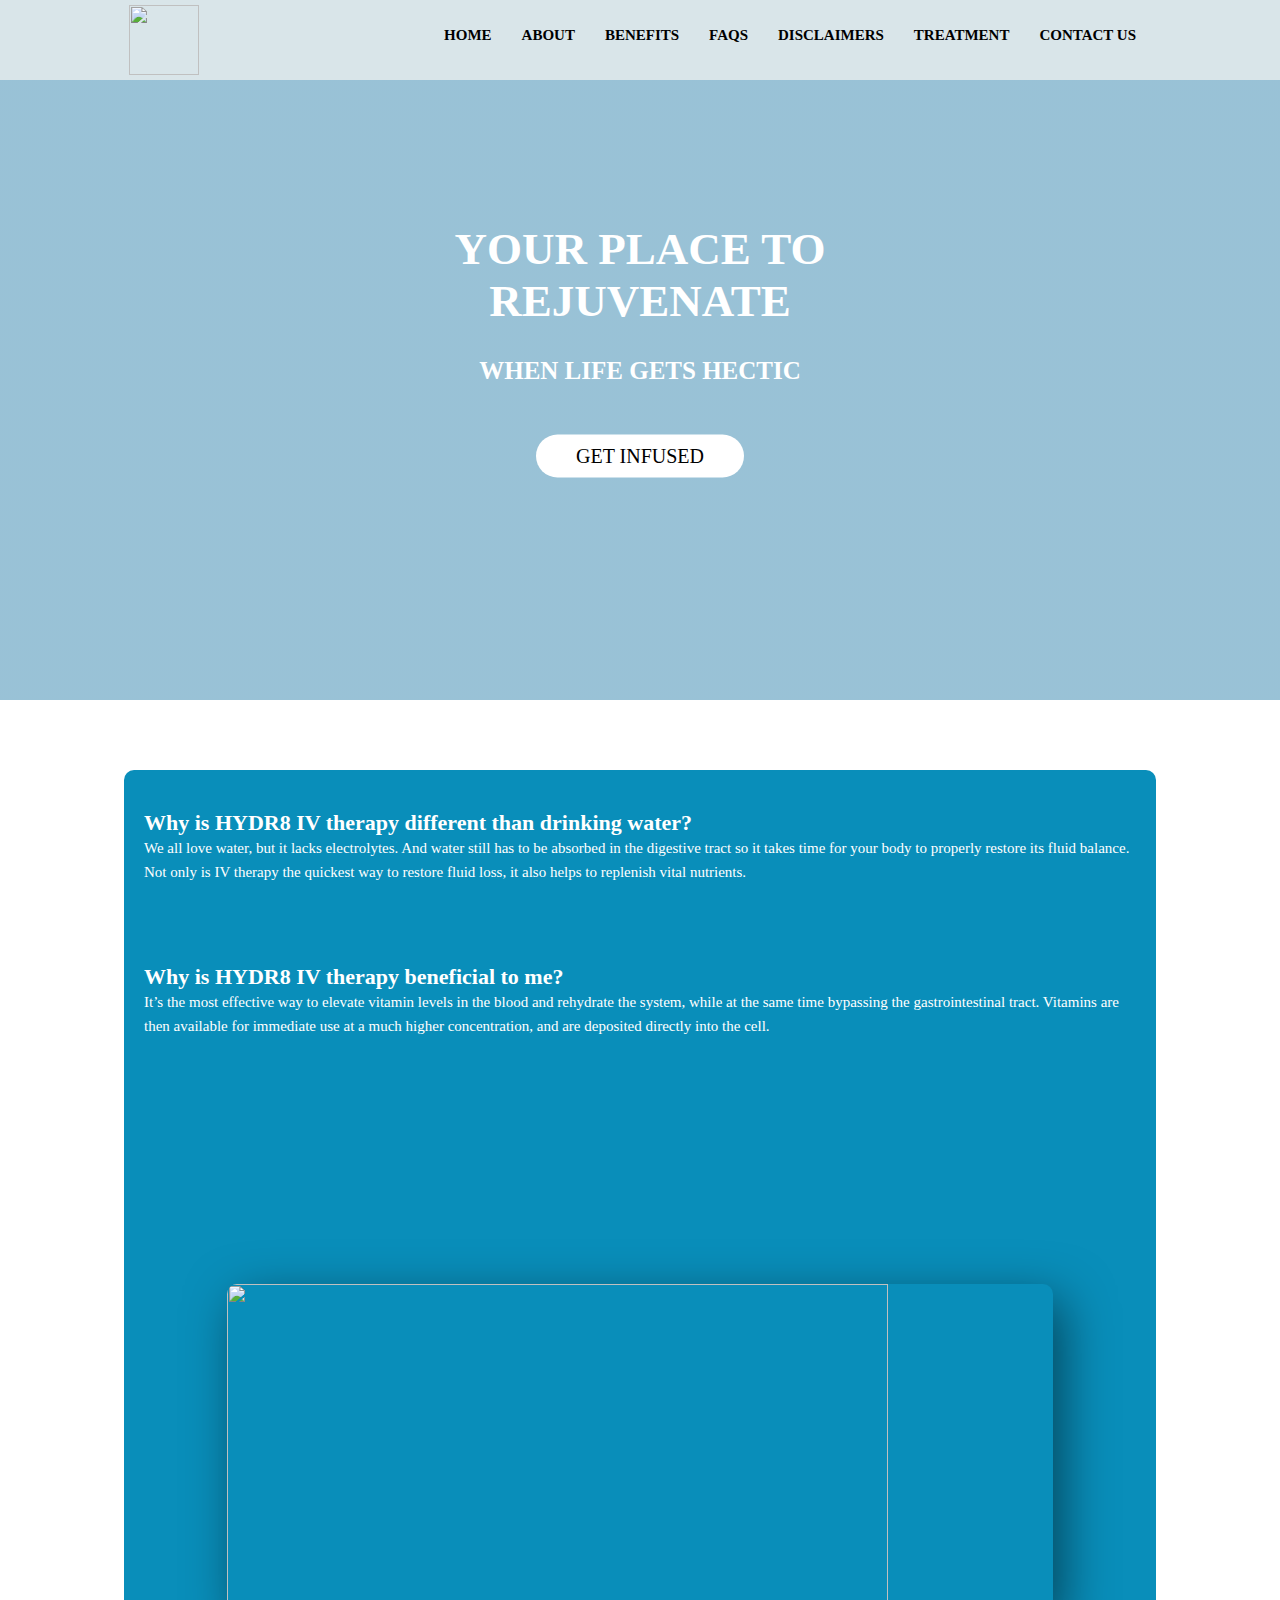
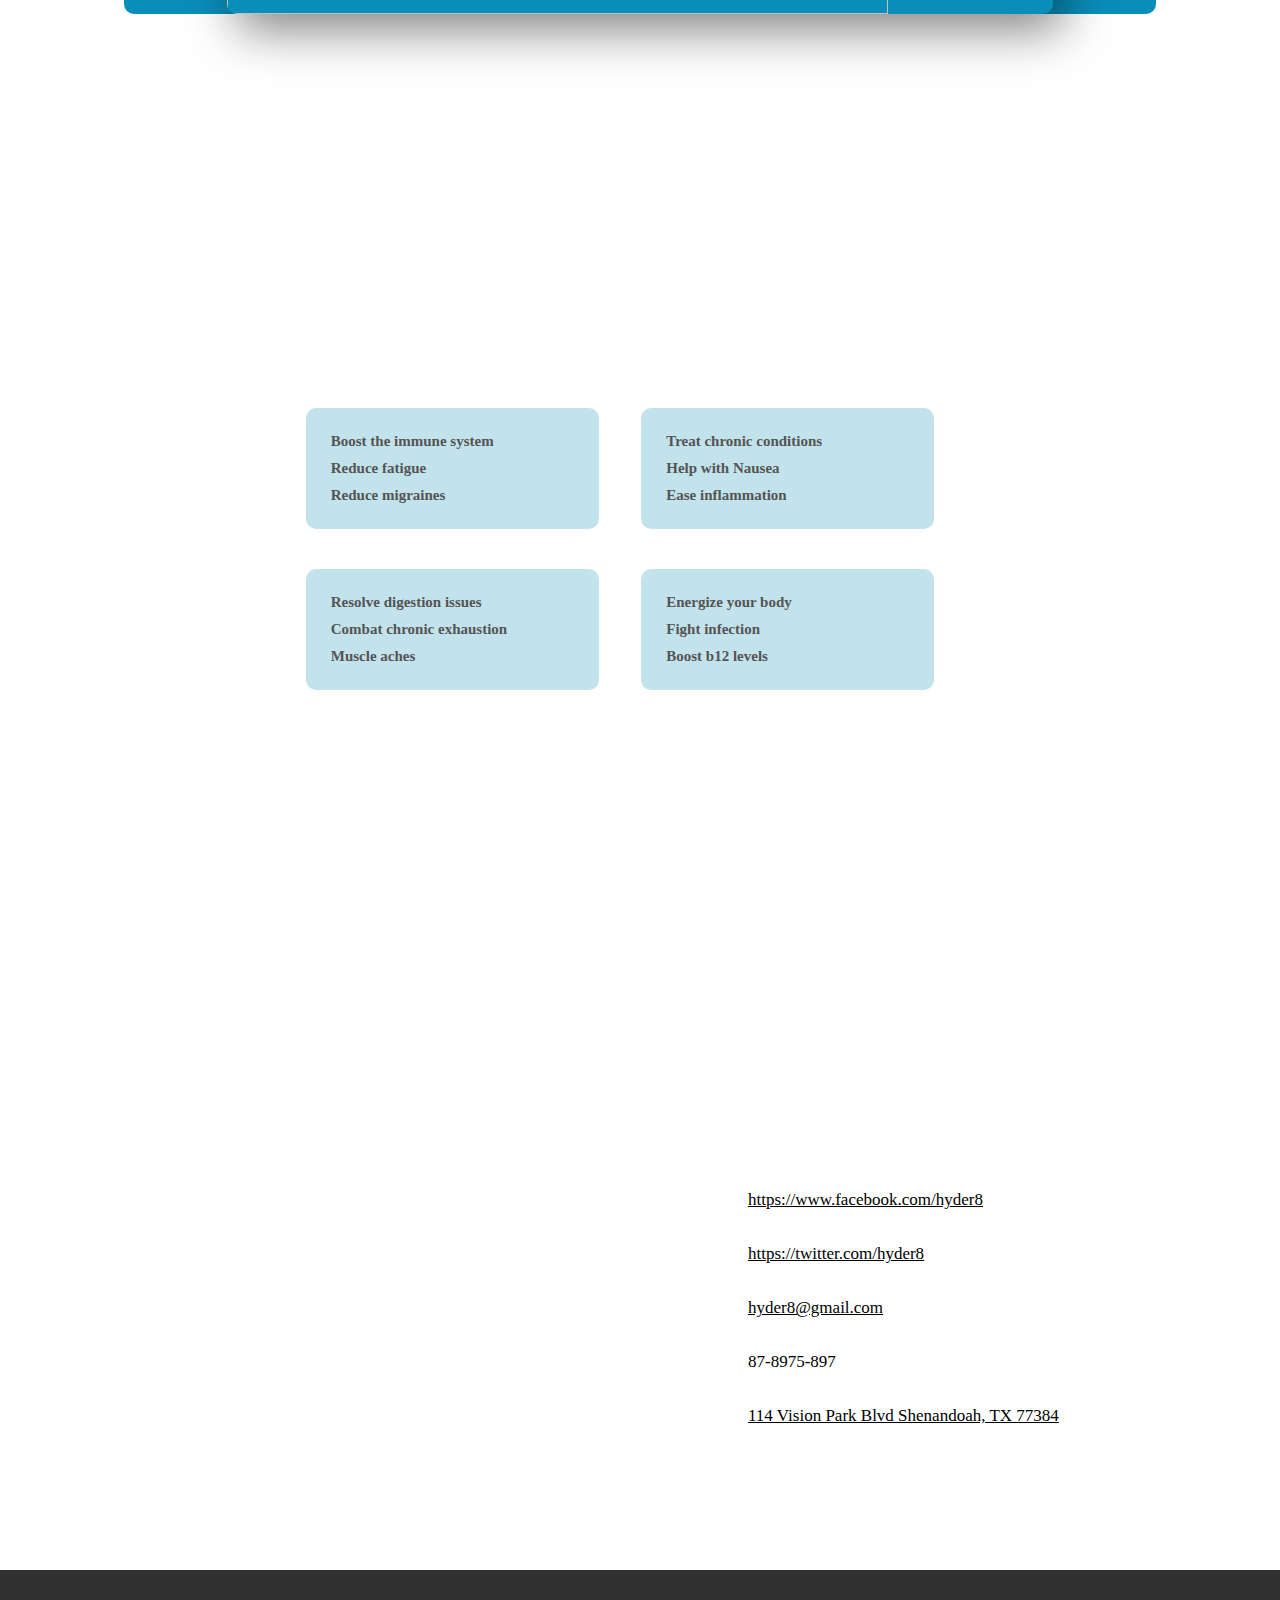
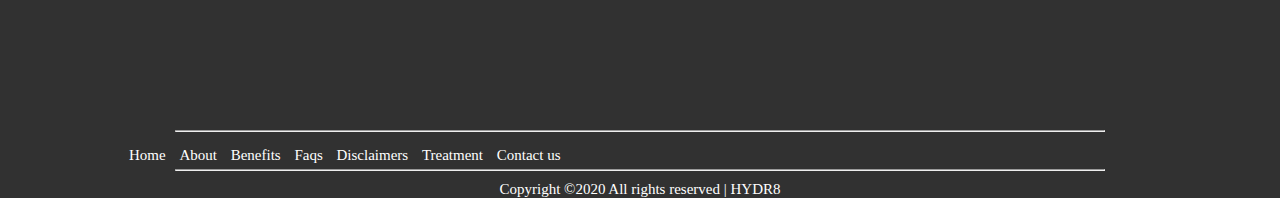
==== index.html @ 92bd3973 "edit 4" ====
<!doctype html>
<html lang="en">
  <head>
     <title>Hydr8</title>
    <!-- Required meta tags -->
    <meta charset="utf-8">
    <meta name="viewport" content="width=device-width, initial-scale=1, shrink-to-fit=no">
    <link rel="icon" href="img/hyder-logo.png"  sizes="64x64">
    <!-- Bootstrap CSS -->
    <link rel="stylesheet" href="https://stackpath.bootstrapcdn.com/bootstrap/4.5.0/css/bootstrap.min.css" integrity="sha384-9aIt2nRpC12Uk9gS9baDl411NQApFmC26EwAOH8WgZl5MYYxFfc+NcPb1dKGj7Sk" crossorigin="anonymous">
     <link rel="stylesheet" href="https://unpkg.com/leaflet@1.6.0/dist/leaflet.css"
   integrity="sha512-xwE/Az9zrjBIphAcBb3F6JVqxf46+CDLwfLMHloNu6KEQCAWi6HcDUbeOfBIptF7tcCzusKFjFw2yuvEpDL9wQ=="
   crossorigin=""/>
   <script src="https://unpkg.com/leaflet@1.6.0/dist/leaflet.js"
   integrity="sha512-gZwIG9x3wUXg2hdXF6+rVkLF/0Vi9U8D2Ntg4Ga5I5BZpVkVxlJWbSQtXPSiUTtC0TjtGOmxa1AJPuV0CPthew=="
   crossorigin=""></script>
    <script src="https://kit.fontawesome.com/a076d05399.js"></script>
    <link rel="stylesheet" href="css/normalize.css">

    <link rel="stylesheet" href="css/style.css">
    <link rel="stylesheet" href="css/Grid.css">


  </head>
  <body>
    <header>
        <div class="top">
          <div class="row">
           <nav class="clearfix">

            <div class="logo"><img src="img/hyder-logo.png" alt=""></div>
            <div class="bar">
                <ul>
                  <li><a href="index.html">Home</a></li>
                  <li><a href="index.html#about">About</a></li>
                  <li><a href="index.html#benefits">Benefits</a></li>
                  <li><a href="faqs.html">Faqs</a></li>
                  <li><a href="disclaimer.html">Disclaimers</a></li>
                  <li><a href="treat.html">Treatment</a></li>
                  <li><a href="index.html#contact">Contact us</a></li>
                    <li><a href="#mobn"><lable for="togg"><i class="fas fa-bars" ></i></lable></a><input type="checkbox"id="togg"/></li>

                </ul>
            </div>

            </nav>
            </div>
            </div>
            <div class="row">
                <div class="header-content">
                    <h1>YOUR PLACE TO REJUVENATE</h1>
                    <h3>WHEN LIFE GETS HECTIC</h3>
                    <a href="#promo" class="btn-header btn-animated">GET INFUSED</a>
                </div>
            </div>
        <div class="mob-nav" id="mobn">
            <a href="#"><i class="fas fa-times close"></i></a>
              <ul>
                <li><a href="index.html">Home</a></li>
                <li><a href="index.html#about">About</a></li>
                <li><a href="index.html#benefits">Benefits</a></li>
                <li><a href="faqs.html">Faqs</a></li>
                <li><a href="disclaimer.html">Disclaimers</a></li>
                <li><a href="treat.html">Treatment</a></li>
                <li><a href="index.html#contact">Contact us</a></li>
                </ul>
        </div>
    </header>

    <section class="about" id="about">
        <div class="row about-back">
            <div class="col span-1-of-2">
                <div class="top-p">
                    <h2>Why is HYDR8 IV therapy different than drinking water?</h2>
                    <p>We all love water, but it lacks electrolytes. And water still has to be absorbed in the digestive tract so it takes time for your body to properly restore its fluid balance. Not only is IV therapy the quickest way to restore fluid loss, it also helps to replenish vital nutrients.
</p>
                </div>
                <div class="bottom-p">
                    <h2>Why is HYDR8 IV therapy beneficial to me? </h2>
                    <p>It’s the most effective way to elevate vitamin levels in the blood and rehydrate the system, while at the same time bypassing the gastrointestinal tract. Vitamins are then available for immediate use at a much higher concentration, and are deposited directly into the cell.
</p>
                </div>
            </div>
            <div class="col span-1-of-2 img-fix img-mob">
                <img src="img/Iv%20Drip%202.jpeg" alt="">
            </div>
        </div>
    </section>

    <section class="benefits" id="benefits">
        <h1>BENEFITS</h1>
        <div class="row">
            <div class="col span-1-of-1 fix">
               <div class="raw">
                <div class="benefit-view right">
                    <li>Boost the immune system</li>
                    <li>Reduce fatigue</li>
                    <li>Reduce migraines</li>
                </div>
                <div class="benefit-view left">
                    <li>Treat chronic conditions</li>
                    <li>Help with Nausea</li>
                    <li>Ease inflammation</li>
                </div>
                </div>
                <div class="raw">
                <div class="benefit-view right">
                    <li>Resolve digestion issues</li>
                    <li>Combat chronic exhaustion</li>
                    <li>Muscle aches</li>
                 </div>
                <div class="benefit-view left">
                    <li>Energize your body</li>
                    <li>Fight infection</li>
                    <li>Boost b12 levels</li>
                </div>
                </div>
            </div>


        </div>
    </section>


  

      <section class="promo" id="promo">
          <div class="row">
              <div class="col span-1-of-1">
                 <div class="promo-img">
                  <img src="img/PROMOTION-SPECIALS.png" alt="">
                  </div>
              </div>
          </div>
      </section>

       <section class="contact" id="contact">
                    <div class="col span-1-of-3 up clearfix">
                <table>
                    <tr>
                    <td><a href="#"><i class="fab fa-facebook"></i>https://www.facebook.com/hyder8</a></td>
                    </tr>
                    <tr>
                    <td><a href="#"><i class="fab fa-twitter"></i>https://twitter.com/hyder8</a></td>
                    </tr>
                    <tr>
                    <td><a href="#"><i class="fas fa-envelope"></i>hyder8@gmail.com</a></td>
                    </tr>
                     <tr>
                    <td><i class="fas fa-phone-alt"></i>87-8975-897</td>
                    </tr>
                    <tr>
                    <td><a href="https://goo.gl/maps/QxEWATbxHXSk7tv56" blank><i class="fas fa-map-marked-alt"></i>114 Vision Park Blvd Shenandoah, TX 77384</a></td>
                    </tr>
                </table>
            </div>
            <div id="mapid"></div>

       </section>

       <footer>
           <div class="row">
               <div class="logof">
                   <img src="img/hyder-logo.png" alt="">
               </div>
           </div>
              <div class="row">
               <div class="col span-1-of-2">
                  <hr>
                   <ul>
                     <li><a href="index.html">Home</a></li>
                     <li><a href="index.html#about">About</a></li>
                     <li><a href="index.html#benefits">Benefits</a></li>
                     <li><a href="faqs.html">Faqs</a></li>
                     <li><a href="disclaimer.html">Disclaimers</a></li>
                     <li><a href="treat.html">Treatment</a></li>
                     <li><a href="index.html#contact">Contact us</a></li>
                </ul>
               </div>
               <div class="col span-1-of-2">
                  <hr>
                   <a>Copyright ©2020 All rights reserved   |  HYDR8</a>
               </div>
           </div>
       </footer>
    <!-- Optional JavaScript -->
    <!-- jQuery first, then Popper.js, then Bootstrap JS -->
    <script src="https://code.jquery.com/jquery-3.5.1.slim.min.js" integrity="sha384-DfXdz2htPH0lsSSs5nCTpuj/zy4C+OGpamoFVy38MVBnE+IbbVYUew+OrCXaRkfj" crossorigin="anonymous"></script>
    <script src="https://cdn.jsdelivr.net/npm/popper.js@1.16.0/dist/umd/popper.min.js" integrity="sha384-Q6E9RHvbIyZFJoft+2mJbHaEWldlvI9IOYy5n3zV9zzTtmI3UksdQRVvoxMfooAo" crossorigin="anonymous"></script>
    <script src="https://stackpath.bootstrapcdn.com/bootstrap/4.5.0/js/bootstrap.min.js" integrity="sha384-OgVRvuATP1z7JjHLkuOU7Xw704+h835Lr+6QL9UvYjZE3Ipu6Tp75j7Bh/kR0JKI" crossorigin="anonymous"></script>

     <script src="https://ajax.googleapis.com/ajax/libs/jquery/1.11.2/jquery.min.js"></script>
     <script src="js/jquery.waypoints.min.js"></script>

    <script src="js/script.js"></script>
         <script>
             var lat=30.190631;
             var lan=-95.459232;
            var mymap = L.map('mapid').setView([lat, lan], 18.2);
              const attribution =
                '&copy; <a href="https://www.openstreetmap.org/copyright">OpenStreetMap</a> contributors';

              const tileUrl = 'https://{s}.tile.openstreetmap.org/{z}/{x}/{y}.png';
              const tiles = L.tileLayer(tileUrl, { attribution });
              tiles.addTo(mymap);

              // Making a marker with a custom icon
              const issIcon = L.icon({
                iconUrl: 'iss200.png',
                iconSize: [50, 32],
                iconAnchor: [25, 16]
              });
              L.marker([lat, lan]).addTo(mymap);



        </script>
  </body>
</html>
---- css/style.css ----
/* Basic setup */
*{
    margin: 0;
    padding: 0;
}
body{
    margin: 0;
    padding: 0;
    box-sizing: border-box;
}
html{
    font-size:62.5%;
}
.row{
    width:1032px;
    margin: 0 auto;
    display: block;
}
.clearfix{
    overflow: auto;
}
/**************************/
/* Header section*/
/**************************/
header{
    background-image:linear-gradient(rgba(0, 102, 153, 0.4),rgba(0, 102, 153, 0.4)),url(../img/Water-Drop-2.jpeg);
    height:70rem;
    background-size:cover;
    background-position:left;
    background-attachment: fixed;
    background-repeat: no-repeat;
    position: relative;
}
.top{
    background: #d9e5e9;

}
.top nav{
    padding: .5rem;
}
.top nav .logo{
    width:70px;
    height:70px;
    float: left;
    display: inline-block
}
.top nav .logo img{
    width:100%;
    height:100%;
}
.top nav .bar{
    display: inline-block;
    float:right;
    font-size: 1.5rem;
    margin-top:1.2rem;

}
.top nav .bar ul{
    list-style: none;
}
.top nav .bar ul li{
    float: left;
    padding: 1rem 1.5rem;
    text-transform: uppercase;
    font-weight: 600;
    cursor: pointer;
}
  .top nav .bar li:last-child{
        display:none;
    }
.top nav .bar ul li a{
    text-decoration: none;
    color: Black;
}
.sticky{
      background: rgba(7, 123, 165, 0.78);
    position: fixed;
    width:100%;
    z-index: 9990;
    left: 0;
    color: white;

}
.sticky nav{
    padding: .2rem;

}
.sticky nav .logo{
    width:50px;
    height:50px;
    float: left;
    display: inline-block;
    box-shadow: 2.5rem 2.5rem 15rem rgb(255, 255, 255);
}
.sticky nav .logo img{
    width:100%;
    height:100%;
}
.sticky nav .bar{
    display: inline-block;
    float:right;
    font-size: 1.5rem;
    margin-top:.5rem;
    margin-bottom: 1rem;

}
.sticky nav .bar ul{
    list-style: none;
}
.sticky nav .bar ul li{
    float: left;
    padding: 1rem 1.5rem;
    text-transform: uppercase;
    font-weight: 600;
    cursor: pointer;
}
.sticky nav .bar ul li a{
    text-decoration: none;
    color: white;
}
.sticky nav .bar li:last-child{
      display:none;
  }
.header-content{
    position: absolute;
    top:50%;
    left:50%;
    transform: translate(-50%,-50%);
    color:White;
    text-align: center
}
.header-content h1{
    font-size:4.5rem;
    animation-name: moveInLeft;
    animation-duration: 1s;
    animation-iteration-count: 1;
    animation-delay: 0s;
    animation-timing-function: ease-in;
}
.header-content h3{
    font-size:2.5rem;
    margin: 3rem 0;
    margin-bottom: 5rem;
     animation-name: moveInRight;
    animation-duration: 1s;
    animation-iteration-count: 1;
    animation-delay: 0s;
    animation-timing-function: ease-in;
}
.btn-header{
    text-decoration: none;
    color: black;
    background: white;
    font-size: 2rem;
    padding: 1rem 4rem;
    border-radius: 4rem;
   font-weight: 500;
    display: inline-block;
    transition: all .2s;
     position: relative;
}
.btn-header:hover{
    text-decoration: none;
    color: black;
    background: white;
    font-size: 2rem;
    padding: 1rem 4rem;
    border-radius: 4rem;
    font-weight: 500;
    transform: translateY(-2px);
    box-shadow: 0 1rem 2rem rgba(0,0,0, .2);
}
.btn-header::after{
     content: "";
    display: inline-block;
    height:100%;
    width: 100%;
    border-radius: 10rem;
    position: absolute;
    top:0;
    left:0;
    z-index:-1;
    transition: all .4s;
     background-color: #fff;
    visibility: hidden;
}
.btn-header::before{
     content: "";
    display: inline-block;
    height:100%;
    width: 100%;
    border-radius: 10rem;
    position: absolute;
    top:0;
    left:0;
    z-index:-1;
    transition: all .4s;
     background-color: #fff;
    visibility: hidden;
}
.btn-header:hover::after{
    transform: scalex(1.4) scaleY(1.6);
    opacity: 0;
    visibility:visible;
}
.btn-animated{
    animation: moveInBottom .5s ease-in;
    animation-delay: .2s;
    animation-fill-mode: backwards;
}

/******************/
/* about section */
/******************/

.about .about-back{
    background: #098eba;
    color: white;
    margin-top: 7rem;
    margin-bottom: 7rem;
    border-radius: 1rem;
}
.top-p,
.bottom-p{
    padding: 4rem 2rem;
}
.top-p h2,
.bottom-p h2{
    font-size:2.2rem;
}
.top-p p,
.bottom-p p{
    font-size:1.5rem;
    line-height: 1.6;
}

.about .about-back .img-fix img{
    width:80%;
    height:33rem;
    border-radius: 1rem;
    box-shadow: 1rem 1.5rem 5rem rgba(0,0,0, .5);
    margin: 0 auto;
    display: block;
    margin-top: 20%;
}

/******************/
/* benefits section */
/******************/

.benefits{
    background: url(../img/benefits-back.png);
    background-size:contain;
    background-position: center;
    color:white;
    clip-path: polygon(0 17%, 100% 10%, 100% 83%, 0 90%);
    padding: 25rem 0rem;
    padding-top: 20rem;
}

.benefits h1{
    text-align: center;
    font-size:3rem;
    letter-spacing: .7rem;
    padding-top: 1rem;
    margin-bottom: 7rem;
    font-weight: 500;
}
.benefits .benefit-view{
    padding: 2rem;
    background: rgba(176, 218, 230, 0.77);
    width:25%;
    margin-bottom: 2rem;
    border-radius: 1rem;
    display: inline-block;
    margin-right: 4rem;

}
.raw{
    padding: 1rem;
    text-align: center
}
.benefits .benefit-view li{
    list-style: none;
    color: #555454;
    font-size:1.5rem;
    font-weight:700;
    padding: .5rem;
    text-align: left;
}

/******************/
/* FAQS Section */
/******************/
.faqs{
  background: #DBD7D2;
  padding-bottom:3rem;
}
.faqs h1{
    text-align: center;
    font-size:3rem;
    letter-spacing: .7rem;
    margin-bottom:5rem;
    font-weight: 700;
    color:#056483;
    padding-top: 9rem;

}
.faqs-img{
    width:70%;
    margin: 0 auto;
    border-radius: 1rem;
}
.faqs-img img{
    width:100%;
    height:40rem;
    border-radius: 1rem;
    display: block;
}
.accordion{
    font-size:1.5rem;
}
.card{
     border-radius: 1rem;
}
.card-header{
    background-color:#07769a;
    border-radius: 1rem;
}
.btn-block{
    font-size:2rem;
    text-decoration: none;

    color:white;
}
.btn-block:hover,
.btn-block:active{
    text-decoration:none;
    color:white;
}
/******************/
/* discliamers */
/******************/
.disclaimer{
    background: #f5f7f8;
    padding: 2rem;
    margin-top: 0rem;
    padding-top:5rem;
    padding-bottom: 5rem;
}
.disclaimer h1{
     text-align: center;
    font-size:3rem;
    letter-spacing: .7rem;
    margin-bottom:8rem;
    font-weight: 700;
    color:#056483;
    text-transform: uppercase;
    padding-top: 7rem;
}
.disclaimer .disc{
    padding: 2rem;
    background: white;
    margin-bottom: 2rem;
    font-size:1.7rem;
    border-radius:1rem;
    box-shadow: .2rem .5rem 1.5rem rgba(0,0,0, .3);
    color:#606566;
    font-family: 'roboto';


}
/******************/
/* Treatment */
/******************/

.treat{
    margin-top: 0rem;
    padding-top: 5rem;
    padding-bottom: 5rem;
}
.treat h1{
     text-align: center;
    font-size:3rem;
    letter-spacing: .7rem;
    margin-bottom:5rem;
    font-weight: 700;
    color:#056483;
    text-transform: uppercase;
    padding-top: 9rem;
}
.heading{
    width:100%;

}
.head-btn{
    text-decoration: none;
    background:#056483;
    color:white;
    font-size:2rem;
    padding: 1rem 3.15rem;
    transition: .4s;
    font-weight:700;
    display: inline-block;
    cursor: pointer;
}
.head-btn:first-child{
    border-top-left-radius: 1rem;
    background:#088186;

}
.head-btn:last-child{
     border-top-right-radius: 1rem;
}

.head-btn:hover,
.head-btn:active{
    background:#088186;
}
.active{
    background:#616263;
    color:#0b91bc;
}
.content{
    visibility: hidden;
    opacity:0;
    transition: .2s;
    font-size:2rem;
    background: #f5f7f8;
    padding: 2rem;
    margin-top:-1rem;
    font-weight:600;
    color:#606566;
    height:40rem;
    display: none;
}

.content:first-child{
    visibility: visible;
    opacity:1;
    display: block;

}
/******************/
/* promotions */
/******************/

.promo{
    background: url('../img/Water-Oxyegn.png');
    background-position: center;
    background-size: cover;
    margin-top: 7rem;
}
.promo-img img{
    width:70%;
    display: block;
    margin: 0 auto;
    margin-top: 1rem;
}
/******************/
/* contact */
/******************/
.contact{
    position: relative;
    overflow: hidden;
}
#mapid {
    height: 480px;
    z-index: 500;
}
.contact .up{
    position: absolute;
    right: 0;
    top:0;
    z-index: 1000;
    background: rgba(255, 255, 255, 0.82);
    font-size:1.7rem;
    margin:0;
    width:40%;
    color:black;
    font-weight: 500;
    padding: 12.8rem 4.2rem;
}
.up i{
    color:#056483;
    padding-right: 1rem;
    font-size:2.8rem;
}
.up a{
    text-decoration:underline;
    color:black;
    font-weight: 500;
}
td{
    padding: 1rem
}
/******************/
/* footer */
/******************/
footer{
    background: #313131;
    color:white;
    font-size: 1.5rem;
}
footer hr{
    background:white;
    width:90%;
    margin:0 auto;
    margin-bottom: 1rem;
}
footer hr:last-child{
   float: right;
    background:white;
    width:70%
}
footer .col{
    text-align: center;
}
.logof{
    width:8rem;
    height: 8rem;
    display: block;
    margin: 5rem auto;
    margin-bottom: 8rem;

}
.logof img{
    width:100%;

}
footer ul{
    list-style: none;
    float: left;

}
footer ul li{
    display: inline-block;
    padding: .5rem;
}
footer ul li a{
    color:white;
    font-size:1.5rem;
    text-decoration: none;
}
footer ul li a:hover{
    color:white;
    font-size:1.5rem;
    text-decoration: none;
}
/******************/
/* animation */
/******************/

@keyframes moveInLeft {
    0%{
        opacity: 0;
        transform: translateX(-100px);
    }
    80%{
        transform: translateX(10px);
    }
    100%{
        opacity: 1;
        transform: translate(0);
    }
}
@keyframes moveInRight {
    0%{
        opacity: 0;
        transform: translateX(100px);
    }
    80%{
        transform: translateX(-10px);
    }
    100%{
        opacity: 1;
        transform: translate(0);
    }
}
@keyframes moveInBottom {
    0%{
        opacity: 0;
        transform: translateY(3rem);
    }

    100%{
        opacity: 1;
        transform: translate(0);
    }
}
/******************/
/* queries */
/******************/

.mob-nav{
    position: absolute;
    top:0;
    width:100%;
    height:100vh;
    background: #056483;
    z-index: 9999;
    color:white;
    transition: .2s;
    visibility: hidden;
    opacity: 0;
}
#togg{
    display: none;
}
 #togg:checked ~ .mob-nav{
    position: absolute;
    top:0;
    right:0;
}
.mob-nav:target{
     visibility:visible;
    opacity: 1;
}
.mob-nav ul{
    list-style: none;
    position: absolute;
    top:50%;
    left:50%;
    transform: translate(-50%,-50%);
    font-size:2rem;
    text-align: left;

}
.close{
    position: absolute;
    top:3rem;
    right:4rem;
    color: white;
    z-index: 9999;

}
.close:hover{
    color:white;
}

.mob-nav ul li{
    margin-bottom: 1rem;
}
.mob-nav ul li a{
    color:white;
    padding: 1rem;
    text-decoration: none;
}
.mob-nav ul li a:hover{
    color:white;
    padding: 1rem;
    text-decoration: none;
}

@media only screen and (max-width: 1260px) {
    .contact .up{
    position: absolute;
    right: 0;
    top:0;
    z-index: 1000;
    background: rgba(255, 255, 255, 0.82);
    font-size:2rem;
    margin:0;
    width:42%;
    color:black;
    font-weight: 500;
    padding: 15rem 2.5rem;
}
.up i{
    color:#056483;
    padding-right: 1rem;
    font-size:2.5rem;
}
.up a{
    text-decoration: none;
    color:black;
    font-weight: 500;
}
}
@media only screen and (max-width: 1060px) {
    .row{
        width:100%;
    }
	.col {
		/*margin: 1% 0 1% 0%;*/
        margin: 0;
	}
    .span-2-of-2 {
		width: 100%;
	}
	.span-1-of-2 {
		width: 100%;
	}
    	.span-3-of-3 {
		width: 100%;
	}
	.span-2-of-3 {
		width: 100%;
	}
	.span-1-of-3 {
		width: 100%;
	}
    .top nav .bar li{
        display: none;
    }
     .top nav .bar li:last-child{
        display:block;
         cursor: pointer;
    }
      .top nav .bar li a i:last-child{
        display:block;
         cursor: pointer;
          font-size:2.2rem;
          color: black;
    }
}
@media only screen and (max-width: 720px) {
    .row{
        width:100%;
        padding:0rem 2rem;
    }
	.col {
		/*margin: 1% 0 1% 0%;*/
        margin: 0 2rem;
	}
    .span-2-of-2 {
		width: 100%;
	}
	.span-1-of-2 {
		width: 100%;
	}
    .span-3-of-3 {
		width: 100%;
	}
	.span-2-of-3 {
		width: 100%;
	}
	.span-1-of-3 {
		width: 100%;
	}
    .top nav .bar li{
        display: none;
    }
     .top nav .bar li:last-child{
        display:block;
         cursor: pointer;
    }
      .top nav .bar li a i:last-child{
        display:block;
         cursor: pointer;
          font-size:2.2rem;
          color: black;
    }
    .sticky nav .bar li:last-child{
          display:block;
      }
      .sticky nav .bar li{
          display: none;
      }
       .sticky nav .bar li:last-child{
          display:block;
           cursor: pointer;
      }
        .sticky nav .bar li a i:last-child{
          display:block;
           cursor: pointer;
            font-size:2.2rem;
            color: black;
      }
    .sticky nav .bar li a i:last-child{
    text-decoration: none;
    color: white;
}
    .header-content{
    position: relative;
    margin-top: 30rem;
    color:White;
    text-align: center
}
    .header-content h1{
    font-size:2.5rem;
    animation-name: moveInLeft;
    animation-duration: 1s;
    animation-iteration-count: 1;
    animation-delay: 0s;
    animation-timing-function: ease-in;
}
.header-content h3{
    font-size:1.5rem;
    margin: 3rem 0;
    margin-bottom: 5rem;
     animation-name: moveInRight;
    animation-duration: 1s;
    animation-iteration-count: 1;
    animation-delay: 0s;
    animation-timing-function: ease-in;
}
.btn-header{
    text-decoration: none;
    color: black;
    background: white;
    font-size: 2rem;
    padding: 1rem 4rem;
    border-radius: 4rem;
   font-weight: 500;
    display: inline-block;
    transition: all .2s;
     position: relative;
}
.btn-header:hover{
    text-decoration: none;
    color: black;
    background: white;
    font-size: 2rem;
    padding: 1rem 4rem;
    border-radius: 4rem;
    font-weight: 500;
    transform: translateY(-2px);
    box-shadow: 0 1rem 2rem rgba(0,0,0, .2);
}
.btn-header::after{
     content: "";
    display: inline-block;
    height:100%;
    width: 100%;
    border-radius: 10rem;
    position: absolute;
    top:0;
    left:0;
    z-index:-1;
    transition: all .4s;
     background-color: #fff;
    visibility: hidden;
}
.btn-header::before{
     content: "";
    display: inline-block;
    height:100%;
    width: 100%;
    border-radius: 10rem;
    position: absolute;
    top:0;
    left:0;
    z-index:-1;
    transition: all .4s;
     background-color: #fff;
    visibility: hidden;
}
.btn-header:hover::after{
    transform: scalex(1.4) scaleY(1.6);
    opacity: 0;
    visibility:visible;
}
.btn-animated{
    animation: moveInBottom .5s ease-in;
    animation-delay: .2s;
    animation-fill-mode: backwards;
}

   .about .about-back .img-fix img{
    width:80%;
    height:33rem;
    border-radius: 1rem;
    box-shadow: 1rem 1.5rem 5rem rgba(0,0,0, .5);
    margin: 0 auto;
    display: none;
    margin-top: 20%;
}
    .benefits{
    background: url(../img/benefits-back.png);
    background-size:cover;
    background-position: center;
    background-repeat: no-repeat;
    color:white;
    clip-path: polygon(0 17%, 100% 10%, 100% 83%, 0 90%);
    padding: 25rem 0rem;
    padding-top: 20rem;
}
    .benefits .benefit-view{
    padding: 2rem;
    background: rgba(176, 218, 230, 0.77);
    width:70%;
    margin:0 auto;
    margin-bottom: 2rem;
    border-radius: 1rem;
    display: block;


}
.faqs-img img{
    width:100%;
    height:40rem;
    border-radius: 1rem;
    display: none;
}
.treat{
    margin-top: 2rem;
}
.treat h1{
     text-align: center;
    font-size:3rem;
    letter-spacing: .7rem;
    margin-bottom:5rem;
    font-weight: 700;
    color:#056483;
    text-transform: uppercase;
    padding-top: 3rem;
}
.heading{
    width:100%;

}
.head-btn{
    text-decoration: none;
    background:#056483;
    color:white;
    font-size:1rem;
    padding: 1rem 2.15rem;
    transition: .4s;
    font-weight:700;
    display: inline-block;
    cursor: pointer;
}
.head-btn:first-child{
    border-top-left-radius: 1rem;
    background:#088186;
    margin-left: 2rem;
}
.head-btn:nth-child(3){
   border-top-right-radius: 1rem;

}
    .head-btn:nth-child(4){
   border-top-left-radius: 1rem;
        margin-left:1rem;

}
.head-btn:last-child{
     border-top-right-radius: 1rem;
    padding:1rem .7rem;
}

.head-btn:hover,
.head-btn:active{
    background:#088186;
}
.active{
    background:#616263;
    color:#0b91bc;
}
.content{
    visibility: hidden;
    opacity:0;
    transition: .2s;
    font-size:1.3rem;
    background: #f5f7f8;
    padding: 1rem;
    margin-top:-1rem;
    font-weight:600;
    color:#606566;
    height:40rem;
    display: none;
}

.content:first-child{
    visibility: visible;
    opacity:1;
    display: block;

}
    .contact{
    position: relative;
    overflow: hidden;
}
#mapid {
    height: 280px;
    z-index: 1001;
    width:100%;
}
.contact .up{
    position: relative;
    z-index: 1000;
    background: rgba(255, 255, 255, 0.82);
    font-size:1.5rem;
    margin:0;
    width:100%;
    color:black;
    font-weight: 500;
    padding:1rem;
}
.up i{
    color:#056483;
    padding-right: 1rem;
    font-size:2.8rem;
}
.up a{
    text-decoration:underline;
    color:black;
    font-weight: 500;
}
td{
    padding: 1rem
}

}
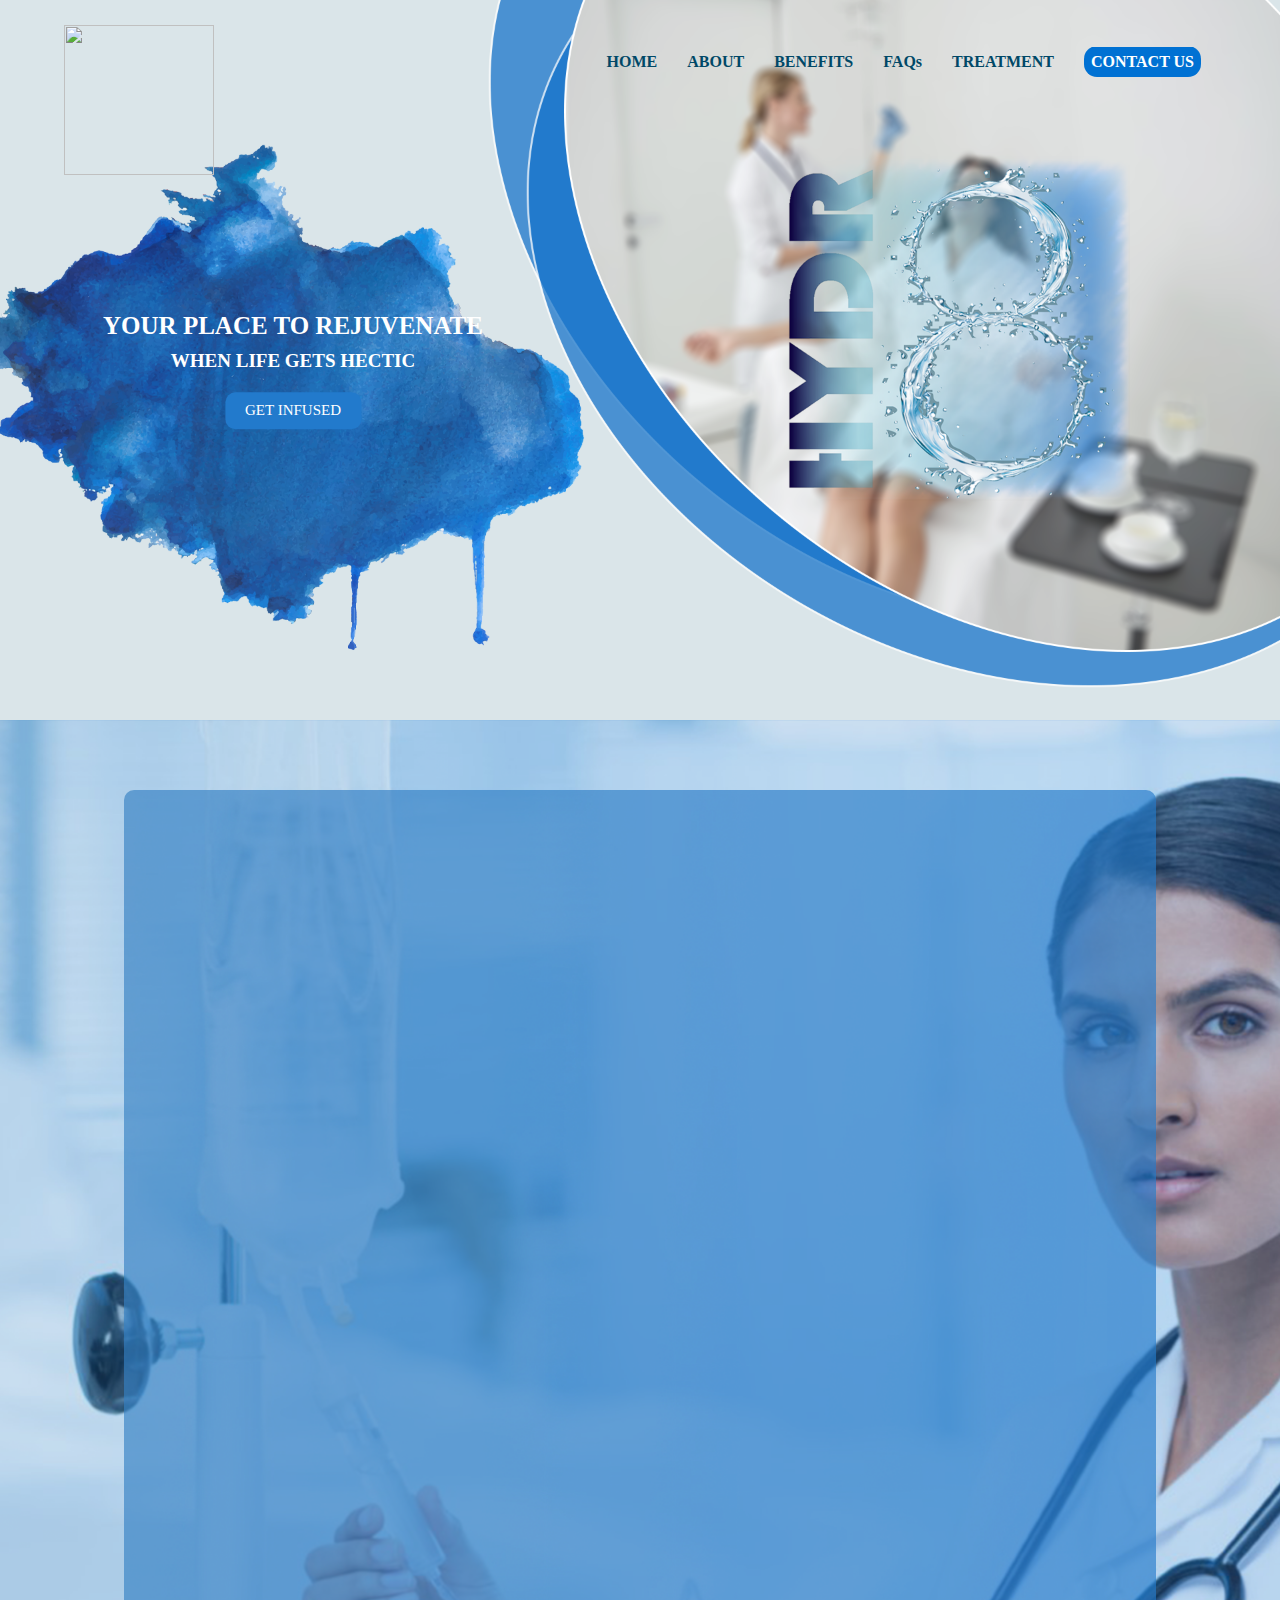
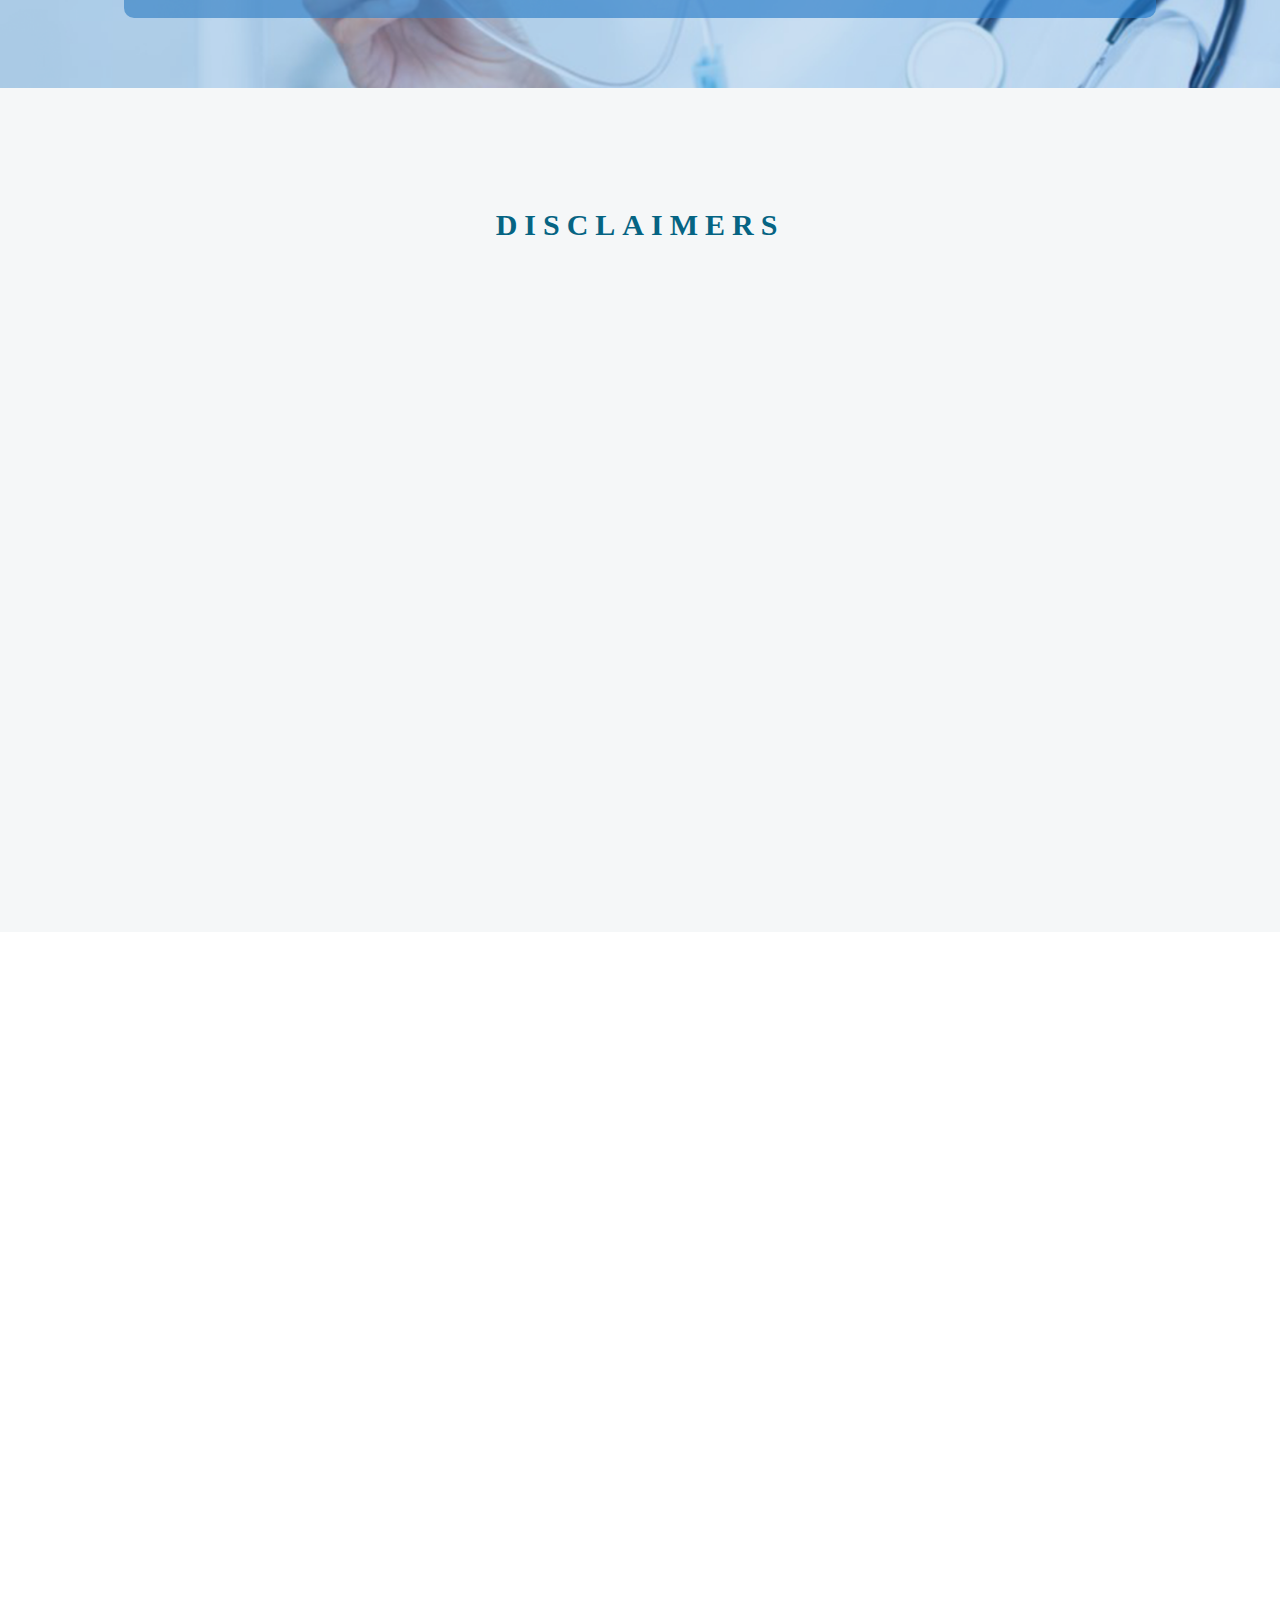
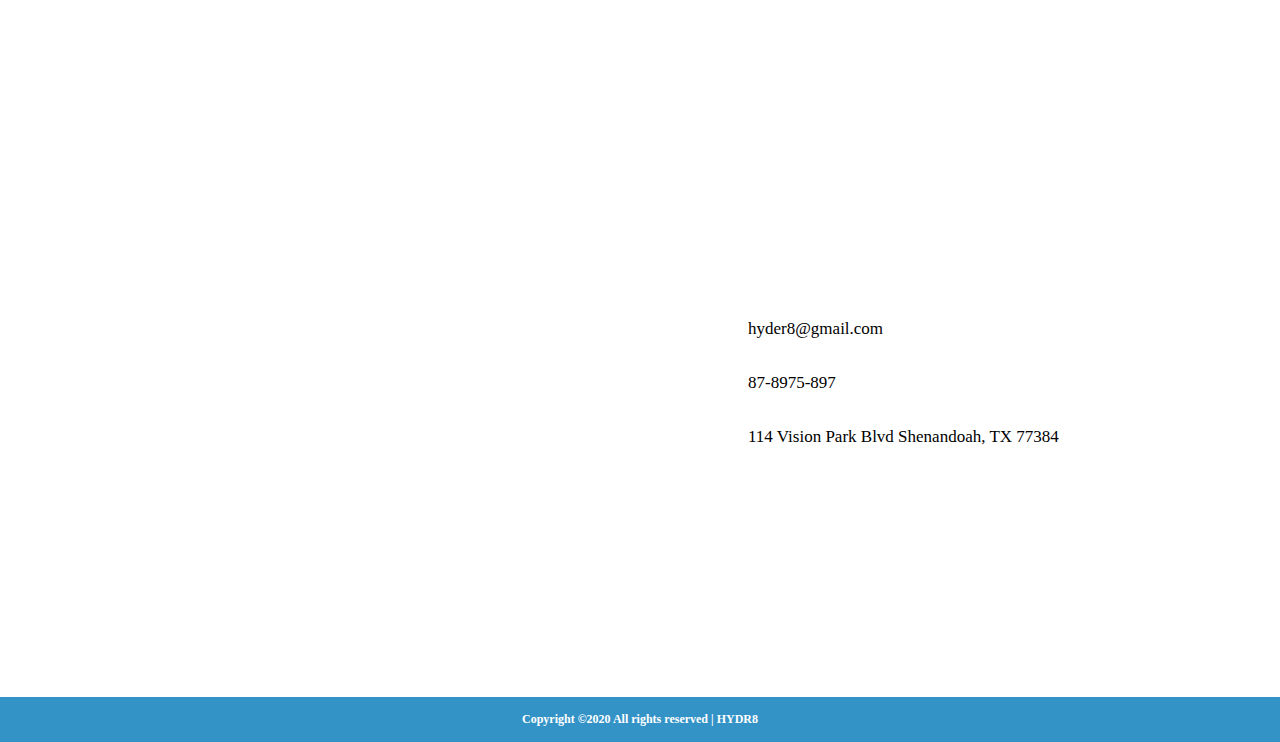
==== commit 339d3461: "final" ====
--- a/index.html
+++ b/index.html
@@ -16,7 +16,7 @@
    crossorigin=""></script>
     <script src="https://kit.fontawesome.com/a076d05399.js"></script>
     <link rel="stylesheet" href="css/normalize.css">
-
+    <link rel="stylesheet" href="https://unpkg.com/aos@next/dist/aos.css" />
     <link rel="stylesheet" href="css/style.css">
     <link rel="stylesheet" href="css/Grid.css">
 
@@ -24,20 +24,24 @@
   </head>
   <body>
     <header>
+      <div class="back">
+        <img src="img/redesign-header.png" alt="" class="desk-re">
+        <img src="img/redesign-mob.png" alt="" class="mob-re">
+      </div>
+
         <div class="top">
-          <div class="row">
+          <div class="row1">
            <nav class="clearfix">
 
             <div class="logo"><img src="img/hyder-logo.png" alt=""></div>
             <div class="bar">
                 <ul>
-                  <li><a href="index.html">Home</a></li>
-                  <li><a href="index.html#about">About</a></li>
-                  <li><a href="index.html#benefits">Benefits</a></li>
-                  <li><a href="faqs.html">Faqs</a></li>
-                  <li><a href="disclaimer.html">Disclaimers</a></li>
-                  <li><a href="treat.html">Treatment</a></li>
-                  <li><a href="index.html#contact">Contact us</a></li>
+                  <li><a href="index.html">HOME</a></li>
+                  <li><a href="index.html#about">ABOUT</a></li>
+                  <li><a href="benefits.html">BENEFITS</a></li>
+                  <li><a href="faqs.html">FAQs</a></li>
+                  <li><a href="treat.html">TREATMENT</a></li>
+                  <li><a href="index.html#contact" id="special" >CONTACT US</a></li>
                     <li><a href="#mobn"><lable for="togg"><i class="fas fa-bars" ></i></lable></a><input type="checkbox"id="togg"/></li>
 
                 </ul>
@@ -56,13 +60,12 @@
         <div class="mob-nav" id="mobn">
             <a href="#"><i class="fas fa-times close"></i></a>
               <ul>
-                <li><a href="index.html">Home</a></li>
-                <li><a href="index.html#about">About</a></li>
-                <li><a href="index.html#benefits">Benefits</a></li>
-                <li><a href="faqs.html">Faqs</a></li>
-                <li><a href="disclaimer.html">Disclaimers</a></li>
-                <li><a href="treat.html">Treatment</a></li>
-                <li><a href="index.html#contact">Contact us</a></li>
+                <li><a href="index.html">HOME</a></li>
+                <li><a href="index.html#about">ABOUT</a></li>
+                <li><a href="benefits.html">BENEFITS</a></li>
+                <li><a href="faqs.html">FAQs</a></li>
+                <li><a href="treat.html">TREATMENT</a></li>
+                <li><a href="index.html#contact">CONTACT US</a></li>
                 </ul>
         </div>
     </header>
@@ -70,79 +73,76 @@
     <section class="about" id="about">
         <div class="row about-back">
             <div class="col span-1-of-2">
-                <div class="top-p">
+                <div class="top-p" data-aos="fade-right">
                     <h2>Why is HYDR8 IV therapy different than drinking water?</h2>
+                    <br>
                     <p>We all love water, but it lacks electrolytes. And water still has to be absorbed in the digestive tract so it takes time for your body to properly restore its fluid balance. Not only is IV therapy the quickest way to restore fluid loss, it also helps to replenish vital nutrients.
 </p>
                 </div>
-                <div class="bottom-p">
+                <div class="bottom-p" data-aos="fade-left">
                     <h2>Why is HYDR8 IV therapy beneficial to me? </h2>
+                    <br>
                     <p>It’s the most effective way to elevate vitamin levels in the blood and rehydrate the system, while at the same time bypassing the gastrointestinal tract. Vitamins are then available for immediate use at a much higher concentration, and are deposited directly into the cell.
 </p>
                 </div>
             </div>
-            <div class="col span-1-of-2 img-fix img-mob">
+            <div class="col span-1-of-2 img-fix img-mob" data-aos="zoom-in-left">
                 <img src="img/Iv%20Drip%202.jpeg" alt="">
             </div>
         </div>
     </section>
 
-    <section class="benefits" id="benefits">
-        <h1>BENEFITS</h1>
+
+    <section class="disclaimer" id="disclaimer">
+       <h1>Disclaimers</h1>
         <div class="row">
-            <div class="col span-1-of-1 fix">
-               <div class="raw">
-                <div class="benefit-view right">
-                    <li>Boost the immune system</li>
-                    <li>Reduce fatigue</li>
-                    <li>Reduce migraines</li>
-                </div>
-                <div class="benefit-view left">
-                    <li>Treat chronic conditions</li>
-                    <li>Help with Nausea</li>
-                    <li>Ease inflammation</li>
-                </div>
-                </div>
-                <div class="raw">
-                <div class="benefit-view right">
-                    <li>Resolve digestion issues</li>
-                    <li>Combat chronic exhaustion</li>
-                    <li>Muscle aches</li>
-                 </div>
-                <div class="benefit-view left">
-                    <li>Energize your body</li>
-                    <li>Fight infection</li>
-                    <li>Boost b12 levels</li>
-                </div>
-                </div>
-            </div>
-
-
+            <div class="disc" data-aos="fade-right">If pregnant, normal saline fluids are commonly an option for infusion. For any additional vitamins or minerals, a written prescription from your physician is required.
+            </div>
+            <div class="disc" data-aos="fade-left">IV drips come standard in either a 500ml IV bag or a 1000ml (1L) IV bag. These IV drips are not meant to diagnose or treat medical conditions. The IVs, Boosters & Shots are administered by a Registered Nurse and overseen by a Medical Director. Contact us for more information on how to customize your IV drip</div>
+            <div class="disc" data-aos="fade-right">HYDR8 is not a medical treatment center and therefore we do not treat or diagnosis health issues.</div>
+            <div class="disc" data-aos="fade-left">Must be 18 years or older to receive our IV drip services.</div>
+            <div class="disc" data-aos="fade-right">HYDR8 reserves the right to refuse service to any person for any reason, and is under no obligation to treat any person who seeks our services.</div>
+            <div class="disc" data-aos="fade-left">Any person who is determined to be under the influence of prescription/illegal drugs or intoxicated will not be serviced.</div>
         </div>
     </section>
 
 
-  
-
       <section class="promo" id="promo">
-          <div class="row">
-              <div class="col span-1-of-1">
-                 <div class="promo-img">
-                  <img src="img/PROMOTION-SPECIALS.png" alt="">
-                  </div>
-              </div>
+          <div class="row-pro clearfix box" data-aos="zoom-in-up"  data-aos-duration="1000">
+                   <div class="img">
+                     <img src="./img/IV-DRIP-FULL.jpeg" alt="">
+                   </div>
+                   <div class="content-pro">
+                     <div class="line l-1">
+                        <h1>Promotion specials</h1> <img src="img/megaphone.png" alt="">
+                        <hr>
+                     </div>
+                     <div class="line l-2">
+                        <h3>Get your 8th drip 25% off</h3>
+                        <hr>
+                     </div>
+                     <div class="line l-3">
+
+                        <h3>Add 2 mixers to our REHYDER8 bag Refer a friend and receive 15% off your next IV Drip Weekly Specials </h3>
+                        <hr>
+                     </div>
+                     <div class="line l-4">
+
+                        <h3>Happy Hour Tuesday from 2pm-5pm </h3>
+                     </div>
+                   </div>
           </div>
       </section>
 
        <section class="contact" id="contact">
                     <div class="col span-1-of-3 up clearfix">
                 <table>
-                    <tr>
+                    <!-- <tr>
                     <td><a href="#"><i class="fab fa-facebook"></i>https://www.facebook.com/hyder8</a></td>
                     </tr>
                     <tr>
                     <td><a href="#"><i class="fab fa-twitter"></i>https://twitter.com/hyder8</a></td>
-                    </tr>
+                    </tr> -->
                     <tr>
                     <td><a href="#"><i class="fas fa-envelope"></i>hyder8@gmail.com</a></td>
                     </tr>
@@ -153,35 +153,17 @@
                     <td><a href="https://goo.gl/maps/QxEWATbxHXSk7tv56" blank><i class="fas fa-map-marked-alt"></i>114 Vision Park Blvd Shenandoah, TX 77384</a></td>
                     </tr>
                 </table>
+                <div class="logof-e" data-aos="zoom-out"  data-aos-duration="400">
+                    <img src="img/hyder-logo.png" alt="">
+
+                </div>
             </div>
             <div id="mapid"></div>
 
        </section>
 
        <footer>
-           <div class="row">
-               <div class="logof">
-                   <img src="img/hyder-logo.png" alt="">
-               </div>
-           </div>
-              <div class="row">
-               <div class="col span-1-of-2">
-                  <hr>
-                   <ul>
-                     <li><a href="index.html">Home</a></li>
-                     <li><a href="index.html#about">About</a></li>
-                     <li><a href="index.html#benefits">Benefits</a></li>
-                     <li><a href="faqs.html">Faqs</a></li>
-                     <li><a href="disclaimer.html">Disclaimers</a></li>
-                     <li><a href="treat.html">Treatment</a></li>
-                     <li><a href="index.html#contact">Contact us</a></li>
-                </ul>
-               </div>
-               <div class="col span-1-of-2">
-                  <hr>
-                   <a>Copyright ©2020 All rights reserved   |  HYDR8</a>
-               </div>
-           </div>
+         <h1>Copyright ©2020 All rights reserved | HYDR8</h1>
        </footer>
     <!-- Optional JavaScript -->
     <!-- jQuery first, then Popper.js, then Bootstrap JS -->
@@ -193,7 +175,13 @@
      <script src="js/jquery.waypoints.min.js"></script>
 
     <script src="js/script.js"></script>
+    <script src="https://unpkg.com/aos@next/dist/aos.js"></script>
          <script>
+         AOS.init({
+               // offset: 400, // offset (in px) from the original trigger point
+               delay:0, // values from 0 to 3000, with step 50ms
+               duration: 1500 // values from 0 to 3000, with step 50ms
+             });
              var lat=30.190631;
              var lan=-95.459232;
             var mymap = L.map('mapid').setView([lat, lan], 18.2);
--- a/css/style.css
+++ b/css/style.css
@@ -1,3 +1,5 @@
+@import url('https://fonts.googleapis.com/css2?family=Grandstander:ital,wght@0,100;0,200;0,300;0,400;0,500;0,600;0,700;0,800;0,900;1,100;1,200;1,300;1,400;1,500;1,600;1,700;1,800;1,900&family=Roboto:ital,wght@0,100;0,300;0,400;0,500;0,700;0,900;1,100;1,300;1,400;1,500;1,700;1,900&display=swap');
+
 /* Basic setup */
 *{
     margin: 0;
@@ -16,6 +18,11 @@
     margin: 0 auto;
     display: block;
 }
+.row1{
+    width:1162px;
+    margin: 0 auto;
+    display: block;
+}
 .clearfix{
     overflow: auto;
 }
@@ -23,26 +30,52 @@
 /* Header section*/
 /**************************/
 header{
-    background-image:linear-gradient(rgba(0, 102, 153, 0.4),rgba(0, 102, 153, 0.4)),url(../img/Water-Drop-2.jpeg);
+    /* background-image: url(../img/redesign-header.png);
     height:70rem;
-    background-size:cover;
-    background-position:left;
+    background-size:contain;
+    background-position:top;
     background-attachment: fixed;
-    background-repeat: no-repeat;
+    background-repeat: no-repeat; */
     position: relative;
+    width:100%;
+}
+.back{
+  width:100%;
+  /* position: absolute;
+  top:0;
+  left:0;
+  z-index: 100;*/
+}
+.back img{
+  width:100%;
+}
+.desk-re{
+  display: block;
+}
+.mob-re{
+  display: none;
 }
 .top{
-    background: #d9e5e9;
-
+    background:none;
+    position: absolute;
+    top:0;
+    width:100%;
+    margin-top: 2rem;
 }
 .top nav{
     padding: .5rem;
+
 }
 .top nav .logo{
-    width:70px;
-    height:70px;
+    width:150px;
+    height:150px;
     float: left;
-    display: inline-block
+    display: inline-block;
+
+}
+.w-name{
+  font-size: 2.5rem;
+
 }
 .top nav .logo img{
     width:100%;
@@ -51,34 +84,51 @@
 .top nav .bar{
     display: inline-block;
     float:right;
-    font-size: 1.5rem;
-    margin-top:1.2rem;
-
+    font-size: 1.6rem;
+    margin-top:2.2rem;
+    /* padding-top:1rem; */
+    margin-left: 7rem;
 }
 .top nav .bar ul{
     list-style: none;
-}
+    border-radius: 5px;
+    overflow: auto;
+
+    /* background: white; */
+}
+
 .top nav .bar ul li{
     float: left;
-    padding: 1rem 1.5rem;
-    text-transform: uppercase;
-    font-weight: 600;
+    padding: .6rem 1.5rem;
+    font-weight: 700;
     cursor: pointer;
-}
-  .top nav .bar li:last-child{
-        display:none;
+
+
+}
+.top nav .bar li:last-child{
+      display:none;
     }
 .top nav .bar ul li a{
     text-decoration: none;
-    color: Black;
+    color:#004867;
+}
+.top #special{
+  text-decoration: none;
+  color:white;
+  background:#0071d3;
+  padding:.7rem;
+  border-radius:1.3rem;
 }
 .sticky{
-      background: rgba(7, 123, 165, 0.78);
+      background:#dae5e9;
     position: fixed;
     width:100%;
     z-index: 9990;
     left: 0;
     color: white;
+    border-bottom: 3px solid #004867;
+    margin-top: 0rem;
+    transition: .1s;
 
 }
 .sticky nav{
@@ -86,8 +136,8 @@
 
 }
 .sticky nav .logo{
-    width:50px;
-    height:50px;
+    width:60px;
+    height:60px;
     float: left;
     display: inline-block;
     box-shadow: 2.5rem 2.5rem 15rem rgb(255, 255, 255);
@@ -101,36 +151,107 @@
     float:right;
     font-size: 1.5rem;
     margin-top:.5rem;
-    margin-bottom: 1rem;
+    margin-bottom: 0rem;
 
 }
 .sticky nav .bar ul{
     list-style: none;
 }
+.sticky nav .bar ul li:first-child{
+  display: none;
+}
 .sticky nav .bar ul li{
     float: left;
-    padding: 1rem 1.5rem;
-    text-transform: uppercase;
-    font-weight: 600;
+    padding: 1.5rem 1.5rem .5rem 1.5rem;
+    font-weight: 700;
     cursor: pointer;
 }
 .sticky nav .bar ul li a{
     text-decoration: none;
-    color: white;
+    color: #004867;
 }
 .sticky nav .bar li:last-child{
       display:none;
-  }
+      color: #004867;
+  }
+  .sticky #special{
+    text-decoration: none;
+    color:#004867;
+    background:none;
+    padding:.1rem;
+    border-radius:1.3rem;
+  }
+
+  .sticky-n{
+      background:url(../img/nav-b.png);
+      background-size:cover;
+      width:100%;
+      z-index: 9990;
+      left: 0;
+      color: white;
+    /*  border-bottom: 3px solid #004867;*/
+
+  }
+  .sticky-n nav{
+      padding: .2rem;
+
+  }
+  .sticky-n nav .logo{
+      width:70px;
+      height:70px;
+      float: left;
+      display: inline-block;
+      box-shadow: 2.5rem 2.5rem 15rem rgb(255, 255, 255);
+  }
+  .sticky-n nav .logo img{
+      width:100%;
+      height:100%;
+  }
+  .sticky-n nav .bar{
+      display: inline-block;
+      float:right;
+      font-size: 1.5rem;
+      margin-top:1rem;
+      margin-bottom: 0rem;
+
+  }
+  .sticky-n nav .bar ul{
+      list-style: none;
+  }
+  .sticky-n nav .bar ul li{
+      float: left;
+      padding: 1.5rem 1.5rem .5rem 1.5rem;
+      font-weight: 700;
+      cursor: pointer;
+  }
+  .sticky-n nav .bar ul li a{
+      text-decoration: none;
+      color: #004867;
+  }
+  .sticky-n nav .bar li:last-child{
+        display:none;
+        color: #004867;
+    }
+    .sticky-n #special{
+      text-decoration: none;
+      color:#004867;
+      background:none;
+      padding:.1rem;
+      border-radius:1.3rem;
+    }
+
+
+
 .header-content{
     position: absolute;
-    top:50%;
-    left:50%;
-    transform: translate(-50%,-50%);
+    top:47%;
+    left:22%;
+    transform: translate(-47%,-22%);
     color:White;
     text-align: center
 }
 .header-content h1{
-    font-size:4.5rem;
+    font-size:2.5rem;
     animation-name: moveInLeft;
     animation-duration: 1s;
     animation-iteration-count: 1;
@@ -138,9 +259,9 @@
     animation-timing-function: ease-in;
 }
 .header-content h3{
-    font-size:2.5rem;
-    margin: 3rem 0;
-    margin-bottom: 5rem;
+    font-size:1.9rem;
+    margin: 1rem 0;
+    margin-bottom: 2rem;
      animation-name: moveInRight;
     animation-duration: 1s;
     animation-iteration-count: 1;
@@ -149,11 +270,11 @@
 }
 .btn-header{
     text-decoration: none;
-    color: black;
-    background: white;
-    font-size: 2rem;
-    padding: 1rem 4rem;
-    border-radius: 4rem;
+    color: white;
+    background: #227acc;
+    font-size: 1.5rem;
+    padding: 1rem 2rem;
+    border-radius: 1rem;
    font-weight: 500;
     display: inline-block;
     transition: all .2s;
@@ -161,11 +282,11 @@
 }
 .btn-header:hover{
     text-decoration: none;
-    color: black;
-    background: white;
-    font-size: 2rem;
-    padding: 1rem 4rem;
-    border-radius: 4rem;
+    color: white;
+    background: #227acc;
+    font-size: 1.5rem;
+    padding: 1rem 2rem;
+    border-radius: 1rem;
     font-weight: 500;
     transform: translateY(-2px);
     box-shadow: 0 1rem 2rem rgba(0,0,0, .2);
@@ -175,13 +296,13 @@
     display: inline-block;
     height:100%;
     width: 100%;
-    border-radius: 10rem;
+    border-radius: 1rem;
     position: absolute;
     top:0;
     left:0;
     z-index:-1;
     transition: all .4s;
-     background-color: #fff;
+    background: #227acc;
     visibility: hidden;
 }
 .btn-header::before{
@@ -189,13 +310,13 @@
     display: inline-block;
     height:100%;
     width: 100%;
-    border-radius: 10rem;
+    border-radius: 1rem;
     position: absolute;
     top:0;
     left:0;
     z-index:-1;
     transition: all .4s;
-     background-color: #fff;
+     background: #227acc;
     visibility: hidden;
 }
 .btn-header:hover::after{
@@ -212,12 +333,22 @@
 /******************/
 /* about section */
 /******************/
-
+.about{
+    background: url(../img/nurse-v.png);
+    background-size: cover;
+    padding-top: 7rem;
+    padding-bottom: 7rem;
+    overflow: hidden;
+}
 .about .about-back{
-    background: #098eba;
+    background: url(../img/about-back.png);
+
+    background-size: cover;
+    background-position: center;
+    background-repeat: no-repeat;
     color: white;
-    margin-top: 7rem;
-    margin-bottom: 7rem;
+    margin-top: 0rem;
+
     border-radius: 1rem;
 }
 .top-p,
@@ -227,6 +358,7 @@
 .top-p h2,
 .bottom-p h2{
     font-size:2.2rem;
+    font-family: 'Grandstander', cursive;
 }
 .top-p p,
 .bottom-p p{
@@ -235,8 +367,8 @@
 }
 
 .about .about-back .img-fix img{
-    width:80%;
-    height:33rem;
+    width:70%;
+    height:30rem;
     border-radius: 1rem;
     box-shadow: 1rem 1.5rem 5rem rgba(0,0,0, .5);
     margin: 0 auto;
@@ -249,13 +381,13 @@
 /******************/
 
 .benefits{
-    background: url(../img/benefits-back.png);
-    background-size:contain;
+    background: url(../img/human-water.png);
+    background-size:cover;
     background-position: center;
     color:white;
-    clip-path: polygon(0 17%, 100% 10%, 100% 83%, 0 90%);
-    padding: 25rem 0rem;
-    padding-top: 20rem;
+    padding: 10rem 0rem;
+    padding-top: 15rem;
+    overflow: hidden;
 }
 
 .benefits h1{
@@ -268,7 +400,7 @@
 }
 .benefits .benefit-view{
     padding: 2rem;
-    background: rgba(176, 218, 230, 0.77);
+    background: rgba(51, 147, 199, 0.9);
     width:25%;
     margin-bottom: 2rem;
     border-radius: 1rem;
@@ -282,19 +414,76 @@
 }
 .benefits .benefit-view li{
     list-style: none;
-    color: #555454;
+    color: white;
     font-size:1.5rem;
     font-weight:700;
     padding: .5rem;
     text-align: left;
 }
-
+/******************/
+/* Top Main */
+/******************/
+.top-main{
+  background: url(../img/top-main-b.png);
+  background-size:cover;
+  background-position: left;
+  background-repeat: repeat;
+  padding: 4rem;
+
+}
+.row-main{
+  width:400px;
+  margin: 0 auto;
+}
+.l-t{
+  background: #94c3db;
+  padding: 1.5rem;
+  border-bottom-right-radius: 5rem;
+}
+.l-t-fix{
+  width:300px;
+}
+.l-t .logo-t{
+  width: 50%;
+  float: left;
+}
+.l-t .title-t{
+  width:50%;
+  float: left;
+}
+.l-t .title-t h1{
+ text-align: center;
+ margin-top: 5rem;
+ margin-left: 5rem;
+ font-family: 'Grandstander';
+ color:#345381;
+ font-weight: 900;
+ font-size: 2.6rem;
+}
+.l-t .logo-t img{
+  width:100%;
+}
+.l-t .title-t-n{
+  width:50%;
+  float: left;
+}
+.l-t .title-t-n h1{
+ text-align: center;
+ margin-top: 6rem;
+ margin-left: 1rem;
+ font-family: 'Grandstander';
+ color:#345381;
+ font-weight: 900;
+ font-size: 2.4rem;
+ text-transform: uppercase;
+}
 /******************/
 /* FAQS Section */
 /******************/
 .faqs{
-  background: #DBD7D2;
-  padding-bottom:3rem;
+  background: #dae5e9;
+  padding-bottom:6rem;
+  padding-top:6rem;
 }
 .faqs h1{
     text-align: center;
@@ -322,13 +511,15 @@
 }
 .card{
      border-radius: 1rem;
-}
+     width: 100%
+}
+
 .card-header{
     background-color:#07769a;
     border-radius: 1rem;
 }
 .btn-block{
-    font-size:2rem;
+    font-size:1.8rem;
     text-decoration: none;
 
     color:white;
@@ -347,6 +538,7 @@
     margin-top: 0rem;
     padding-top:5rem;
     padding-bottom: 5rem;
+    overflow: hidden;
 }
 .disclaimer h1{
      text-align: center;
@@ -367,9 +559,8 @@
     box-shadow: .2rem .5rem 1.5rem rgba(0,0,0, .3);
     color:#606566;
     font-family: 'roboto';
-
-
-}
+}
+
 /******************/
 /* Treatment */
 /******************/
@@ -378,16 +569,18 @@
     margin-top: 0rem;
     padding-top: 5rem;
     padding-bottom: 5rem;
+    background:#dae5e9;
+    /* background: url(../img/water-drop-2.png); */
 }
 .treat h1{
-     text-align: center;
+    text-align: center;
     font-size:3rem;
     letter-spacing: .7rem;
     margin-bottom:5rem;
     font-weight: 700;
     color:#056483;
     text-transform: uppercase;
-    padding-top: 9rem;
+    padding-top: 0rem;
 }
 .heading{
     width:100%;
@@ -399,14 +592,17 @@
     color:white;
     font-size:2rem;
     padding: 1rem 3.15rem;
-    transition: .4s;
+    transition: .6s;
     font-weight:700;
     display: inline-block;
     cursor: pointer;
+    width: 16.44%;
+    text-align: center;
+
 }
 .head-btn:first-child{
     border-top-left-radius: 1rem;
-    background:#088186;
+    background:#3393c7;
 
 }
 .head-btn:last-child{
@@ -415,7 +611,7 @@
 
 .head-btn:hover,
 .head-btn:active{
-    background:#088186;
+    background:#3393c7;
 }
 .active{
     background:#616263;
@@ -426,15 +622,22 @@
     opacity:0;
     transition: .2s;
     font-size:2rem;
-    background: #f5f7f8;
+    /* background: #f5f7f8; */
+    background: url(../img/water-drop-2.png);
+    background-size:cover;
+    background-position: top;
     padding: 2rem;
     margin-top:-1rem;
     font-weight:600;
-    color:#606566;
-    height:40rem;
+    color:#345381;
+    height:50rem;
     display: none;
-}
-
+    border-radius: 15px;
+}
+.impo{
+  font-weight: bold;
+  font-size: 2.1rem;
+}
 .content:first-child{
     visibility: visible;
     opacity:1;
@@ -449,13 +652,66 @@
     background: url('../img/Water-Oxyegn.png');
     background-position: center;
     background-size: cover;
-    margin-top: 7rem;
-}
-.promo-img img{
-    width:70%;
-    display: block;
-    margin: 0 auto;
-    margin-top: 1rem;
+    margin-top: 0rem;
+    padding-top: 10rem;
+    padding-bottom:10rem;
+}
+.row-pro{
+  width:600px;
+  display: block;
+  margin: 0 auto;
+  border-radius: 1rem;
+  background: white;
+  position: relative;
+}
+.img{
+  width:50%;
+  float: left;
+}
+.content-pro{
+  width:50%;
+  padding: 1rem;
+  float: left;
+
+}
+.img img{
+  width:100%;
+  height: 37rem;
+  float: right;
+}
+.content-pro{
+  background: white;
+  text-align: center;
+}
+.line{
+  padding: 1rem;
+  padding-bottom: 2rem;
+}
+.line h1{
+  color: #004867;
+  font-weight: 900;
+  font-family: 'roboto';
+  font-size: 2.1rem;
+  display: inline-block;
+  margin-top: 30px;
+  margin-left: -20px;
+
+}
+.line hr{
+  width: 60%;
+  margin: 0 auto;
+  margin-top: 10px;
+}
+.line h3{
+  font-size: 1.5rem;
+  font-weight: 700;
+  color:#606566;
+}
+.l-1 img{
+ width: 46px;
+ position: absolute;
+ right:10px;
+ top:29px;
 }
 /******************/
 /* contact */
@@ -479,7 +735,7 @@
     width:40%;
     color:black;
     font-weight: 500;
-    padding: 12.8rem 4.2rem;
+    padding: 8rem 4.2rem;
 }
 .up i{
     color:#056483;
@@ -487,66 +743,36 @@
     font-size:2.8rem;
 }
 .up a{
-    text-decoration:underline;
+    text-decoration:none;
     color:black;
     font-weight: 500;
 }
 td{
     padding: 1rem
 }
-/******************/
-/* footer */
-/******************/
-footer{
-    background: #313131;
-    color:white;
-    font-size: 1.5rem;
-}
-footer hr{
-    background:white;
-    width:90%;
-    margin:0 auto;
-    margin-bottom: 1rem;
-}
-footer hr:last-child{
-   float: right;
-    background:white;
-    width:70%
-}
-footer .col{
-    text-align: center;
-}
-.logof{
-    width:8rem;
-    height: 8rem;
+.logof-e{
+    width:12rem;
+    height: 12rem;
     display: block;
     margin: 5rem auto;
-    margin-bottom: 8rem;
-
-}
-.logof img{
+    margin-bottom: 2rem;
+
+}
+.logof-e img{
     width:100%;
 
 }
-footer ul{
-    list-style: none;
-    float: left;
-
-}
-footer ul li{
-    display: inline-block;
-    padding: .5rem;
-}
-footer ul li a{
-    color:white;
-    font-size:1.5rem;
-    text-decoration: none;
-}
-footer ul li a:hover{
-    color:white;
-    font-size:1.5rem;
-    text-decoration: none;
-}
+/******************/
+/* footer */
+/******************/
+footer{
+  background: #3393c7;
+  color:white;
+  padding: 1.5rem;
+  font-size: .6rem;
+  text-align: center;
+}
+
 /******************/
 /* animation */
 /******************/
@@ -597,7 +823,7 @@
     top:0;
     width:100%;
     height:100vh;
-    background: #056483;
+    background:  #227acc;
     z-index: 9999;
     color:white;
     transition: .2s;
@@ -680,6 +906,10 @@
 @media only screen and (max-width: 1060px) {
     .row{
         width:100%;
+    }
+    .row1{
+        width:100%;
+        padding:0rem 2rem;
     }
 	.col {
 		/*margin: 1% 0 1% 0%;*/
@@ -711,7 +941,7 @@
         display:block;
          cursor: pointer;
           font-size:2.2rem;
-          color: black;
+          color: #004867;
     }
 }
 @media only screen and (max-width: 720px) {
@@ -719,10 +949,86 @@
         width:100%;
         padding:0rem 2rem;
     }
+    .row1{
+        width:100%;
+        padding:0rem 2rem;
+    }
 	.col {
 		/*margin: 1% 0 1% 0%;*/
         margin: 0 2rem;
 	}
+  .row-pro{
+    width:90%;
+    display: block;
+    margin: 0 auto;
+    border-radius: 1rem;
+    background: white;
+    position: relative;
+  }
+  .img{
+    width:50%;
+    float: left;
+  }
+  .content-pro{
+    width:50%;
+    padding: 1rem;
+    float: left;
+
+  }
+  .img img{
+    width:100%;
+    height: 28rem;
+    float: right;
+  }
+  .content-pro{
+    background: white;
+    text-align: center;
+  }
+  .line{
+    padding: .3rem;
+    padding-bottom: 1rem;
+  }
+  .line h1{
+    color: #004867;
+    font-weight: 900;
+    font-family: 'roboto';
+    font-size: 1.5rem;
+    display: inline-block;
+    margin-top: 30px;
+    margin-left: -20px;
+
+  }
+  .line hr{
+    width: 60%;
+    margin: 0 auto;
+    margin-top: 10px;
+  }
+  .line h3{
+    font-size: 1.1rem;
+    font-weight: 700;
+    color:#606566;
+  }
+  .l-1 img{
+   width: 30px;
+   position: absolute;
+   right:12px;
+   top:40px;
+  }
+header{
+
+    background-image: url(../img/redesign-header.png);
+  height:70rem;
+  background-size:cover;
+  background-position:left;
+  background-attachment:scroll;
+  background-repeat: no-repeat;
+  }
+  .desk-re{
+    display: none;
+  }
+  .mob-re{
+    display: none;;
+  }
     .span-2-of-2 {
 		width: 100%;
 	}
@@ -749,7 +1055,9 @@
         display:block;
          cursor: pointer;
           font-size:2.2rem;
-          color: black;
+          color: #004867;
+
+
     }
     .sticky nav .bar li:last-child{
           display:block;
@@ -765,15 +1073,78 @@
           display:block;
            cursor: pointer;
             font-size:2.2rem;
-            color: black;
+            color: #004867;
       }
     .sticky nav .bar li a i:last-child{
     text-decoration: none;
-    color: white;
+    color: #004867;
+  }
+
+  .sticky-n nav .bar li:last-child{
+        display:block;
+    }
+    .sticky-n nav .bar li{
+        display: none;
+    }
+     .sticky-n nav .bar li:last-child{
+        display:block;
+         cursor: pointer;
+    }
+      .sticky-n nav .bar li a i:last-child{
+        display:block;
+         cursor: pointer;
+          font-size:2.2rem;
+          color: #004867;
+    }
+  .sticky-n nav .bar li a i:last-child{
+  text-decoration: none;
+  color: #004867;
+}
+.top-main{
+  background: url(../img/top-main-b.png);
+  background-size:cover;
+  background-position: left;
+  background-repeat: repeat;
+  padding: 4rem;
+  margin-top: -.8rem;
+
+}
+.row-main{
+  width:260px;
+  margin: 0 auto;
+}
+.l-t{
+  background: #94c3db;
+  padding: 1.1rem;
+  border-bottom-right-radius: 5rem;
+}
+.l-t-fix{
+  width:200px;
+}
+.l-t .logo-t{
+  width: 50%;
+  float: left;
+}
+.l-t .title-t{
+  width:50%;
+  float: left;
+}
+.l-t .title-t h1{
+ text-align: center;
+ margin-top: 3.5rem;
+ margin-left: .9rem;
+ font-family: 'Grandstander';
+ color:#345381;
+ font-weight: 900;
+ font-size: 2.6rem;
+}
+.l-t .logo-t img{
+  width:100%;
 }
     .header-content{
     position: relative;
     margin-top: 30rem;
+    margin-left: 8rem;
     color:White;
     text-align: center
 }
@@ -786,9 +1157,9 @@
     animation-timing-function: ease-in;
 }
 .header-content h3{
-    font-size:1.5rem;
-    margin: 3rem 0;
-    margin-bottom: 5rem;
+    font-size:2rem;
+    margin: 1rem 0;
+    margin-bottom: 2rem;
      animation-name: moveInRight;
     animation-duration: 1s;
     animation-iteration-count: 1;
@@ -797,11 +1168,11 @@
 }
 .btn-header{
     text-decoration: none;
-    color: black;
-    background: white;
-    font-size: 2rem;
-    padding: 1rem 4rem;
-    border-radius: 4rem;
+    color: white;
+    background: #227acc;
+    font-size: 1.5rem;
+    padding: 1rem 2rem;
+    border-radius: 1rem;
    font-weight: 500;
     display: inline-block;
     transition: all .2s;
@@ -809,11 +1180,11 @@
 }
 .btn-header:hover{
     text-decoration: none;
-    color: black;
-    background: white;
-    font-size: 2rem;
-    padding: 1rem 4rem;
-    border-radius: 4rem;
+    color: white;
+    background: #227acc;
+    font-size: 1.5rem;
+    padding: 1rem 2rem;
+    border-radius: 1rem;
     font-weight: 500;
     transform: translateY(-2px);
     box-shadow: 0 1rem 2rem rgba(0,0,0, .2);
@@ -823,13 +1194,13 @@
     display: inline-block;
     height:100%;
     width: 100%;
-    border-radius: 10rem;
+    border-radius: 1rem;
     position: absolute;
     top:0;
     left:0;
     z-index:-1;
     transition: all .4s;
-     background-color: #fff;
+     background-color: #227acc;
     visibility: hidden;
 }
 .btn-header::before{
@@ -837,13 +1208,13 @@
     display: inline-block;
     height:100%;
     width: 100%;
-    border-radius: 10rem;
+    border-radius: 1rem;
     position: absolute;
     top:0;
     left:0;
     z-index:-1;
     transition: all .4s;
-     background-color: #fff;
+     background-color: #227acc;
     visibility: hidden;
 }
 .btn-header:hover::after{
@@ -867,18 +1238,19 @@
     margin-top: 20%;
 }
     .benefits{
-    background: url(../img/benefits-back.png);
+    /* background: url(../img/benefits-back.png); */
     background-size:cover;
     background-position: center;
     background-repeat: no-repeat;
     color:white;
-    clip-path: polygon(0 17%, 100% 10%, 100% 83%, 0 90%);
-    padding: 25rem 0rem;
-    padding-top: 20rem;
+    /* clip-path: polygon(0 17%, 100% 10%, 100% 83%, 0 90%); */
+    padding: 10rem 0rem;
+    padding-top: 10rem;
+    margin-top: -1.5rem;
 }
     .benefits .benefit-view{
     padding: 2rem;
-    background: rgba(176, 218, 230, 0.77);
+    /* background: rgba(176, 218, 230, 0.77); */
     width:70%;
     margin:0 auto;
     margin-bottom: 2rem;
@@ -887,11 +1259,20 @@
 
 
 }
+.faqs{
+    margin-top: -1.5rem;
+}
 .faqs-img img{
     width:100%;
     height:40rem;
     border-radius: 1rem;
     display: none;
+}
+.btn-block{
+    font-size:1.6rem;
+    text-decoration: none;
+
+    color:white;
 }
 .treat{
     margin-top: 2rem;
@@ -920,6 +1301,7 @@
     font-weight:700;
     display: inline-block;
     cursor: pointer;
+    width: auto;
 }
 .head-btn:first-child{
     border-top-left-radius: 1rem;
@@ -932,7 +1314,7 @@
 }
     .head-btn:nth-child(4){
    border-top-left-radius: 1rem;
-        margin-left:1rem;
+        margin-left:3.2rem;
 
 }
 .head-btn:last-child{
@@ -953,15 +1335,20 @@
     opacity:0;
     transition: .2s;
     font-size:1.3rem;
-    background: #f5f7f8;
+    background: url(../img/water-drop-2.png);
+    background-size:cover;
+    background-position: top;
     padding: 1rem;
     margin-top:-1rem;
     font-weight:600;
-    color:#606566;
-    height:40rem;
+    color:#345381;
+    height:auto;
     display: none;
 }
-
+.impo{
+  font-weight: bold;
+  font-size: 1.4rem;
+}
 .content:first-child{
     visibility: visible;
     opacity:1;
@@ -994,7 +1381,7 @@
     font-size:2.8rem;
 }
 .up a{
-    text-decoration:underline;
+    text-decoration:none;
     color:black;
     font-weight: 500;
 }
